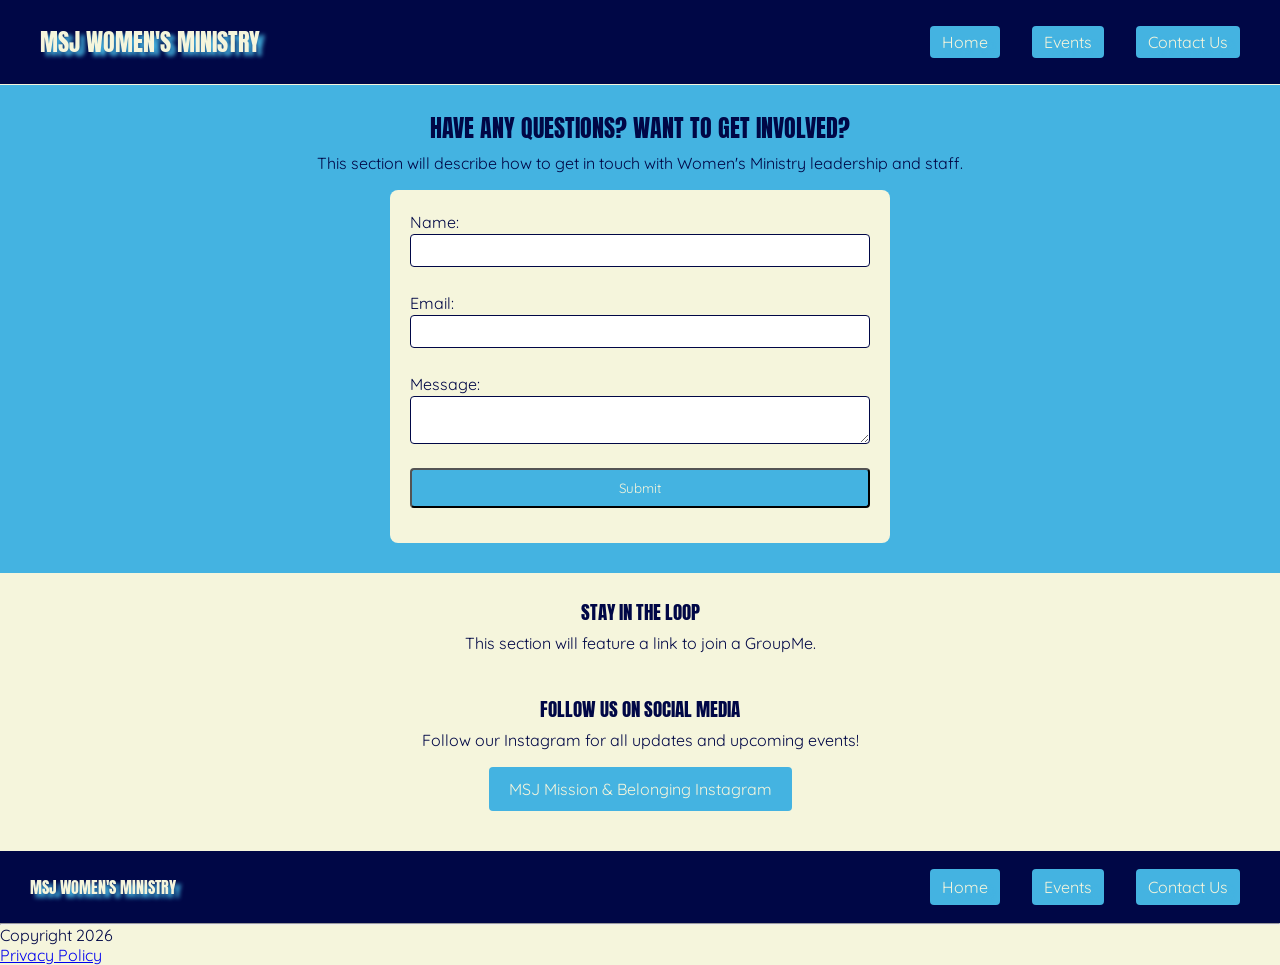
==== contact.html @ aa4bfd06 "Add files via upload" ====
<!DOCTYPE html>
<html>
    <head>
        <title>Women's Ministry Contact Us</title>
    <meta charset="UTF-8" />
    <meta name="description" content="MSJ Women's Ministry Contact Information" />
    <meta name="viewport" content="width=device-width, initial-scale=1.0">
    <link rel="stylesheet" href="style.css">
    <link rel="preconnect" href="https://fonts.googleapis.com">
    <link rel="preconnect" href="https://fonts.gstatic.com" crossorigin>
    <link href="https://fonts.googleapis.com/css2?family=Anton&family=Quicksand:wght@300..700&display=swap" rel="stylesheet">
    </head>
    <body>
        <header>
            <nav class="navbar">
                <h1>MSJ Women's Ministry</h1>
                <button class="menu-toggle" aria-label="Toggle navigation">
                    &#9776;
                </button>
                <ul class="nav-links">
                    <li><a href="index.html">Home</a></li>
                    <li><a href="events.html">Events</a></li>
                    <li><a href="contact.html">Contact Us</a></li>
                </ul>
            </nav>
        </header>

        <main>
            <section class="initial section-bg">
                <div class="content">
                    <h2>Have any Questions? Want to Get Involved?</h2>
                    <p>This section will describe how to get in touch with Women's Ministry leadership and staff.</p>
                    <form id="contactForm">
                        <label for="name">Name:</label>
                        <input type="text" id="name"/><br>

                        <label for="email">Email:</label>
                        <input type="text" id="email" /><br>
                        
                        <label for="message">Message:</label>
                        <textarea id="message"></textarea><br>
                        
                        <button type="submit" class="button-link">Submit</button>
                        
                        <p id="validationMessage"></p>
                    </form>
                </div>
            </section>

            <section>
                <div class="content">
                    <h3>Stay in the Loop</h3>
                    <p>This section will feature a link to join a GroupMe.</p>
                </div>
            </section>

            <section>
                <div class="content">
                    <h3>Follow us on Social Media</h3>
                    <p>Follow our Instagram for all updates and upcoming events!</p>
                    <a class="button-link" href="https://www.instagram.com/msjmission_belonging/" target="_blank">MSJ Mission & Belonging Instagram</a>
                </div>
            </section>
        </main>

        <footer>
            <section>
            <nav class="footer-nav">
                <h4>MSJ Women's Ministry</h4>
                <ul class="footer-links">
                    <li><a href="index.html">Home</a></li>
                    <li><a href="events.html">Events</a></li>
                    <li><a href="contact.html">Contact Us</a></li>
                </ul>
            </nav>
            </section>
            <hr />
            <p>Copyright 2026</p>
            <a href="#">Privacy Policy</a>
        </footer>
        <script src="script.js"></script>
    </body>
</html>
---- style.css ----
/*Apply to all*/

* {
  box-sizing: border-box;
  margin: 0;
  padding: 0;
}

img { 
    max-width: 100%; 
    height: auto; 
    display: block;
    margin: 0 auto;
}

/* Font styles */
.anton-regular {
  font-family: "Anton", sans-serif;
  font-weight: 400;
  font-style: normal;
}

.quicksand-regular {
  font-family: "Quicksand", sans-serif;
  font-optical-sizing: auto;
  font-weight: 400;
  font-style: normal;
}
/* Container styles */
.content {
    max-width: 1200px;
    margin: 0 auto;
    padding: 0 1.5rem;
}

/* Global/General styles */
h1, h2, h3, h4 {
    font-family: "Anton", sans-serif;
    font-weight: 400;
    font-style: normal;
    text-transform: uppercase;
}

h2, h3 {
    margin-bottom: 5px;
    margin-top: 25px;
}
section p {
    margin-top: 0px;
    margin-bottom: 15px;
}

body {
    font-family: "Quicksand", sans-serif;
    font-optical-sizing: auto;
    font-weight: 400;
    font-style: normal;
    background-color: beige;
    color: #000746;
    padding-top: 85px;
}

section {
    display: flex;
    justify-content: center;
    align-items: center;
    flex-direction: column;
    text-align: center;
    line-height: 1.5;
    width: 100%;
}
/* To make the first section a different color than the rest*/
.initial {
    background-color: #44B3E1;
    align-self: stretch;
    width: 100%;
    padding-bottom: 30px;
}

/* Header styles */
header {
    display: flex;
    position: fixed;
    z-index: 1000;
    top: 0;
    left: 0;
    right: 0;
    width: 100%;
    justify-content: space-between;
    align-items: center;
    background-color: #000746;
    color: beige;
    text-shadow: 5px 4px 4px #44B3E1;
    padding: 8px 30px;
    margin-top: 0px;
}

header h1 {
    font-size: 1.5rem;
}

/* Footer styles */

.footer-nav {
    display: flex;
    flex-direction: row;
    width: 100%;
    justify-content: space-between;
    align-items: center;
    background-color: #000746;
    color: beige;
    text-shadow: 5px 4px 4px #44B3E1;
    padding: 8px 30px;
}

footer {
    margin-top: 40px;
}

.footer-links {
    display: flex;
    gap: 2rem;
    list-style: none;
    margin-left: auto;
    padding: 10px;
}

/* Navigation styles */
.navbar a, .footer-nav a {
    display: block;
    padding: 6px 12px;
    text-decoration: none;
    color: beige;
    background-color: #44B3E1;
    border-radius: 4px;
}

.nav-links {
    color: #000746;
    text-decoration: none;
    padding: 0;
    margin: 0;
    list-style: none;
    gap: 2rem;
    display: flex;
    z-index: 999;
}

.navbar {
  display: flex;
  align-items: center;
  justify-content: space-between;
  padding: 1rem 2rem;
  max-width: 1200px;
  margin: 0 auto;
  width: 100%;
  padding: 1rem 0;
}

/*Link and button styles*/
a:hover, .button-link:hover {
    background-color: #2377A3;
}

a:active, .button-link:active {
    background-color: #DC8802;
}

.navbar a.active {
    font-weight: bold;
}

a:visited {
    font-weight: bold;
}

.button-link {
    display: inline-block;
    padding: 10px 20px;
    background-color: #44B3E1;
    color: beige;
    text-decoration: none;
    border-radius: 4px;
    font-family: "Quicksand", sans-serif;
}

/* Contact form styles */
form {
    display: flex;
    flex-direction: column;
    width: 100%;
    max-width: 500px;
    margin: 0 auto;
    border-radius: 8px;
    padding: 20px;  
    background-color: beige;
    text-align: left;
}

input, textarea {
    padding: 8px;
    border: 1px solid #000746;
    width: 100%;
    border-radius: 4px;
    color: #000746;
}


/* Responsive design */

.menu-toggle {
  display: none;
  background: none;
  border: none;
  color: beige;
  font-size: 1.75rem;
  cursor: pointer;
  padding: 0.25rem;
}

@media (max-width: 768px) {
  /* Show the hamburger button */
  .menu-toggle {
    display: block;
  }

  /* Hide the links by default */
  .nav-links {
    flex-direction: column;
    gap: 0;
    position: absolute;
    top: 100%;
    left: 0;
    right: 0;
    background: #000746;
    padding: 0 2rem;
    max-height: 0;
    overflow: hidden;
    transition: max-height 0.3s ease;
  }

  .nav-links.open {
    max-height: 300px;
    padding: 0.5rem 2rem 1rem;
  }

  .nav-links li {
    width: 100%;
    border-top: 1px solid #000746;
  }

  .nav-links a {
    display: block;
    width: 100%;
    padding: 14px 20px;
    border-radius: 0;
  }
}
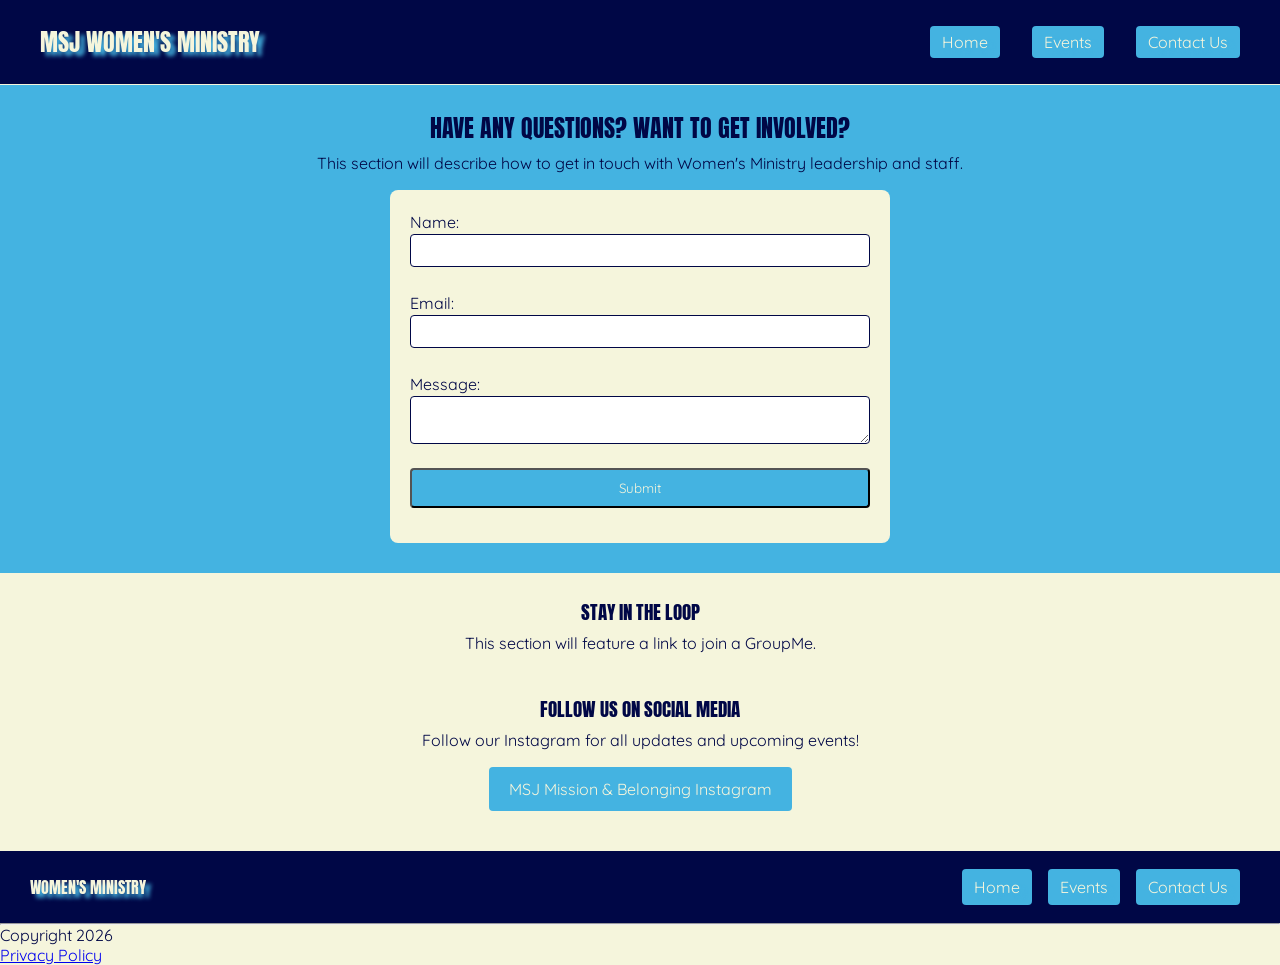
==== commit 8a6f48d2: "Update contact.html" ====
--- a/contact.html
+++ b/contact.html
@@ -66,7 +66,7 @@
         <footer>
             <section>
             <nav class="footer-nav">
-                <h4>MSJ Women's Ministry</h4>
+                <h4>Women's Ministry</h4>
                 <ul class="footer-links">
                     <li><a href="index.html">Home</a></li>
                     <li><a href="events.html">Events</a></li>
@@ -80,4 +80,4 @@
         </footer>
         <script src="script.js"></script>
     </body>
-</html>+</html>
--- a/style.css
+++ b/style.css
@@ -119,10 +119,16 @@
 
 .footer-links {
     display: flex;
-    gap: 2rem;
+    flex-wrap: wrap;
+    gap: 1rem;
     list-style: none;
     margin-left: auto;
+    justify-content: center;
     padding: 10px;
+}
+
+.footer h4 {
+  flex-shrink: 0;
 }
 
 /* Navigation styles */
@@ -257,3 +263,25 @@
   }
 }
 
+/* Responsive design for footer */
+@media (max-width: 768px) {
+
+  footer section {
+    flex-direction: row;
+    align-items: center;
+    text-align: center;
+    justify-content: space-between;
+    gap: 1rem;
+  }
+
+  .footer-links a {
+    flex-direction: row;
+    padding: 4px 8px;
+    font-size: 0.9rem;
+  }
+
+  footer h4 {
+    font-size: 1.25rem;
+  }
+}
+
